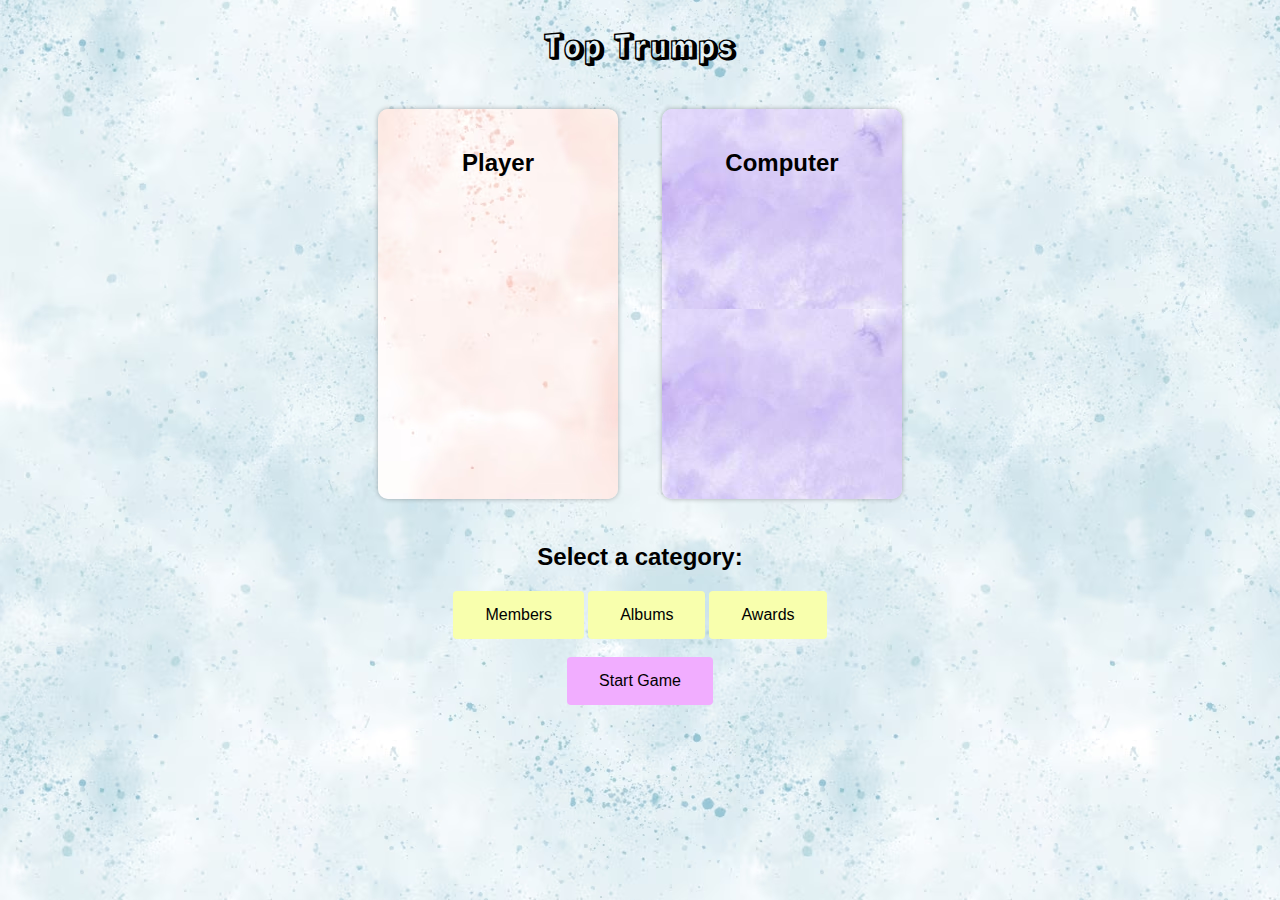
==== deck2.html @ c4e132ce "add second pack" ====
<!DOCTYPE html>
<html>

<head>
    <meta charset="utf-8">
    <title>Card Game</title>
    <link rel="stylesheet" href="./css/main.css">
</head>

<body>
    <h1>Top Trumps</h1>
    <div id="game-board">
        <div id="player-section">
            <h2>Player</h2>
            <div id="player-hand"></div>
        <div id="player-points"></div>
        </div>
        <div id="computer-section">
            <h2>Computer</h2>
            <div id="computer-hand"></div>
            <div id="computer-points"></div>
        </div>


        <div id="category-section">
            <h2>Select a category:</h2>
            
                <button class="category-button" value ="roles">Members</button>
                <button class="category-button" value ="awards">Albums</button>
                <button class="category-button" value ="nominations">Awards</button>
        </div>
        <br>
        <button id="start-button">Start Game</button>
    </div>
    <script src="deck2.js"></script>
</body>

</html>
---- css/main.css ----
@import url('https://fonts.googleapis.com/css2?family=Rampart+One&display=swap');

body{
    background-image: url("../images/blue.jpg");
    margin: 0;
    padding: 0;
    text-align: center;
    font-family: fantasy;
}

h1 {
    font-family: 'Rampart One';
    display: block;
}

h2 {
    font-family: Impact, Haettenschweiler, 'Arial Narrow Bold', sans-serif;
}

p {
    font-style: italic;
}

.category-button {
    background-color: rgba(248,255,173,1.00);
   
}

#player-section {
  background-image: url("../images/pink.jpg");
  border-radius: 10px;
  box-shadow: 0px 0px 5px rgba(0, 0, 0, 0.3);
  display: inline-block;
  overflow: hidden;
  padding: 20px;
  margin: 20px;
  width: 200px;
  height: 350px;

}

#computer-section {
    background-image: url("../images/purple.jpg");
    border-radius: 10px;
    box-shadow: 0px 0px 5px rgba(0, 0, 0, 0.3);
    display: inline-block;
    overflow: hidden;
    padding: 20px;
    margin: 20px;
    width: 200px;
    height: 350px;
    

  }

ul {
    list-style-type: none;
}

#start-button{
    background-color: rgba(241,173,255,1.00);
}

ol{
    display: inline-block;
}

#play-button {
    display: inline-block;
    background-color: paleturquoise;
}

button {
    border: none;
    padding: 15px 32px;
    text-align: center;
    text-decoration: none;
    display: inline-block;
    font-size: 16px;
    border-radius: 4px;
}
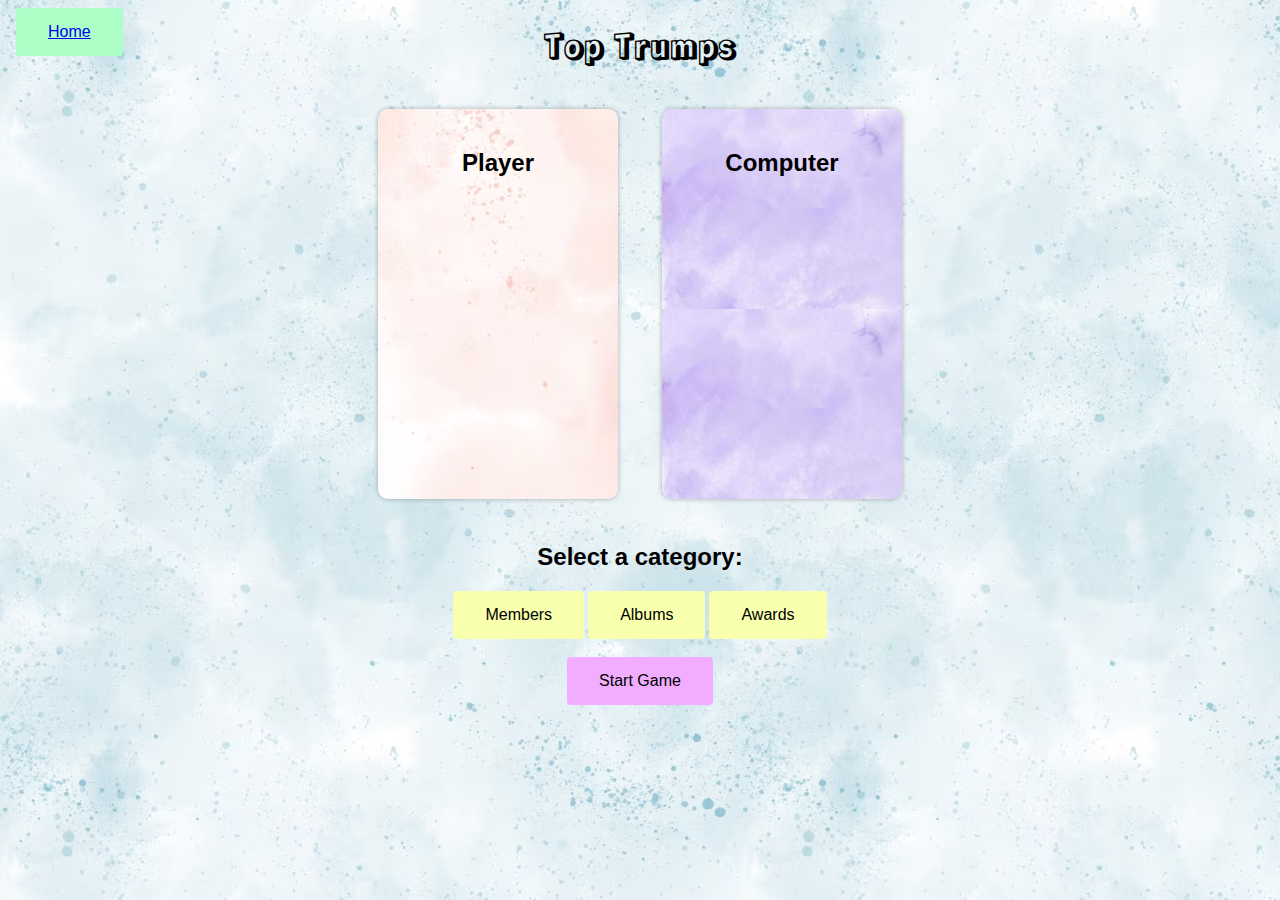
==== commit b8f97e39: "add home button" ====
--- a/deck2.html
+++ b/deck2.html
@@ -9,6 +9,7 @@
 
 <body>
     <h1>Top Trumps</h1>
+    <button id="home-button"> <a href="./index.html"> Home</a> </button>
     <div id="game-board">
         <div id="player-section">
             <h2>Player</h2>
@@ -20,8 +21,7 @@
             <div id="computer-hand"></div>
             <div id="computer-points"></div>
         </div>
-
-
+        
         <div id="category-section">
             <h2>Select a category:</h2>
             
--- a/css/main.css
+++ b/css/main.css
@@ -53,10 +53,6 @@
 
   }
 
-ul {
-    list-style-type: none;
-}
-
 #start-button{
     background-color: rgba(241,173,255,1.00);
 }
@@ -78,4 +74,15 @@
     display: inline-block;
     font-size: 16px;
     border-radius: 4px;
+}
+
+#funFact{
+    font-size: 0.5rem;
+}
+
+#home-button{
+    position: absolute;
+    top: 8px;
+    left: 16px;
+    background-color: rgba(173,255,200,1.00);
 }